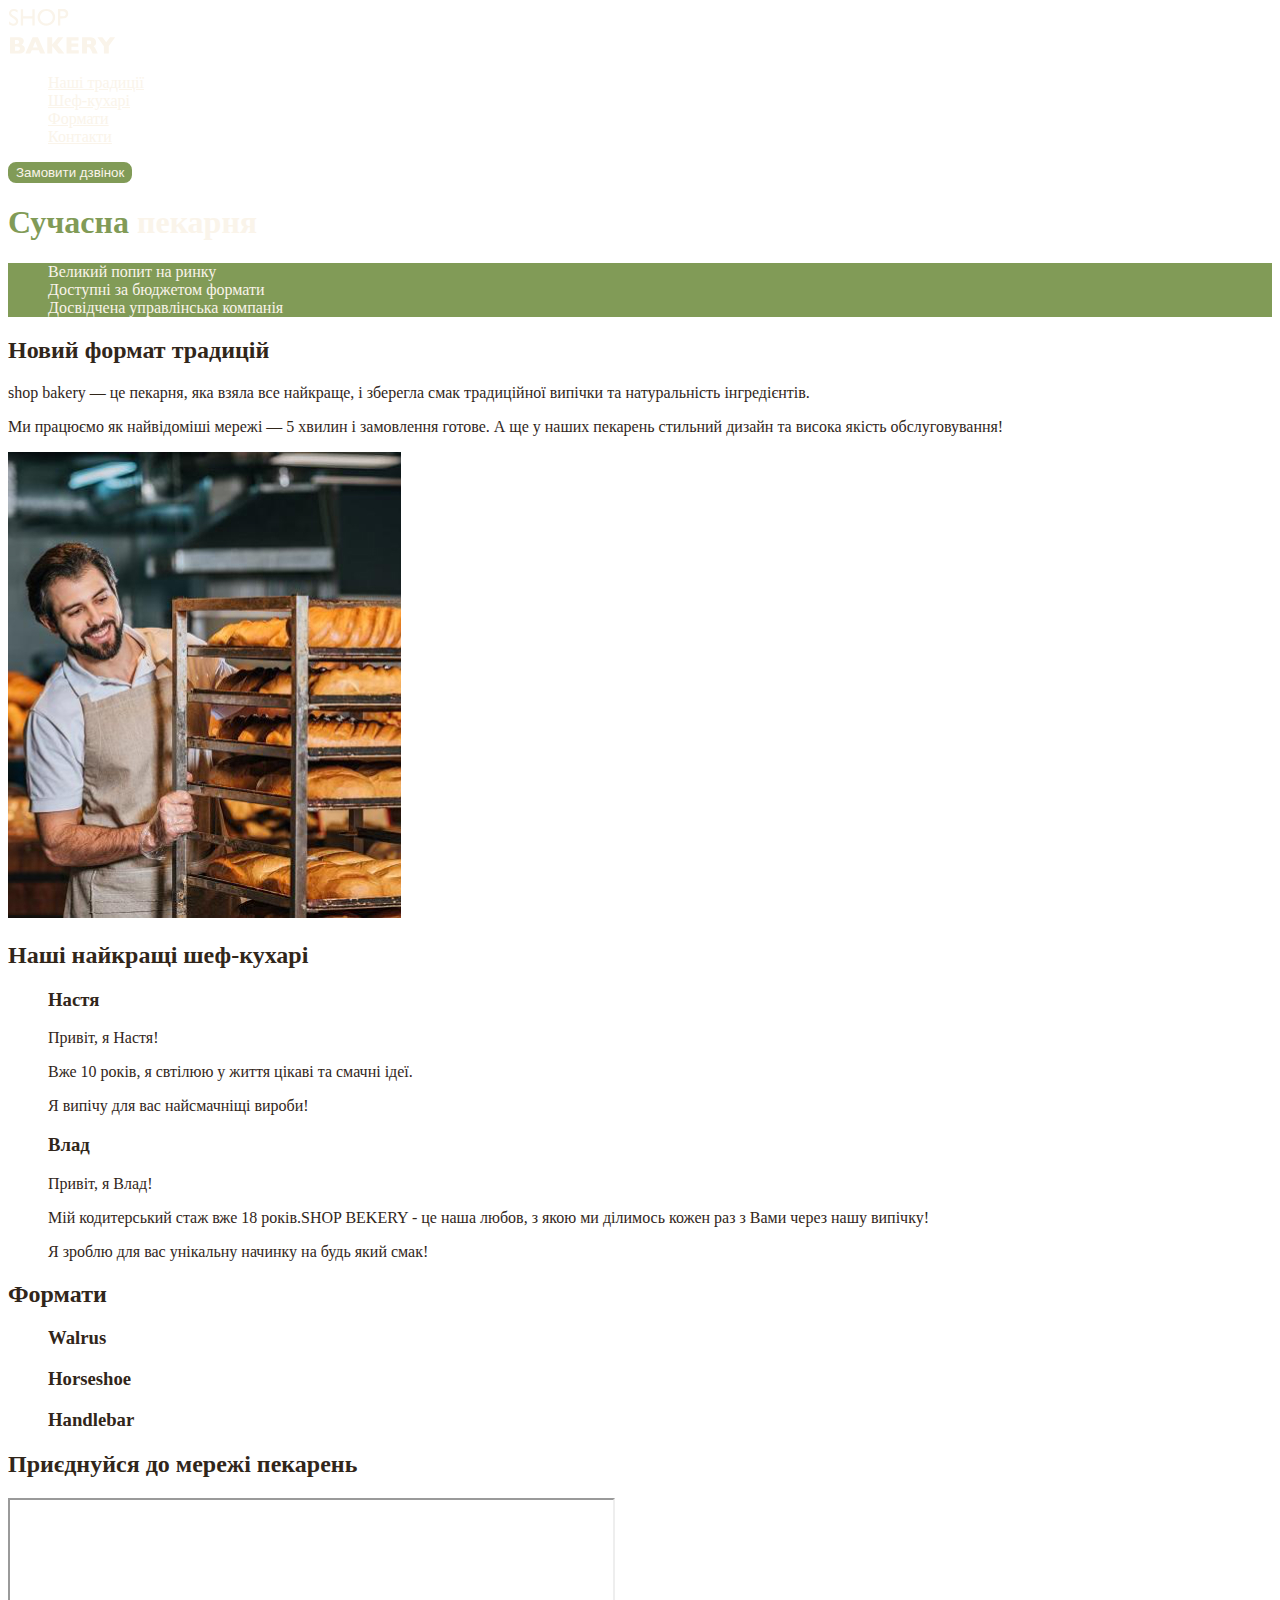
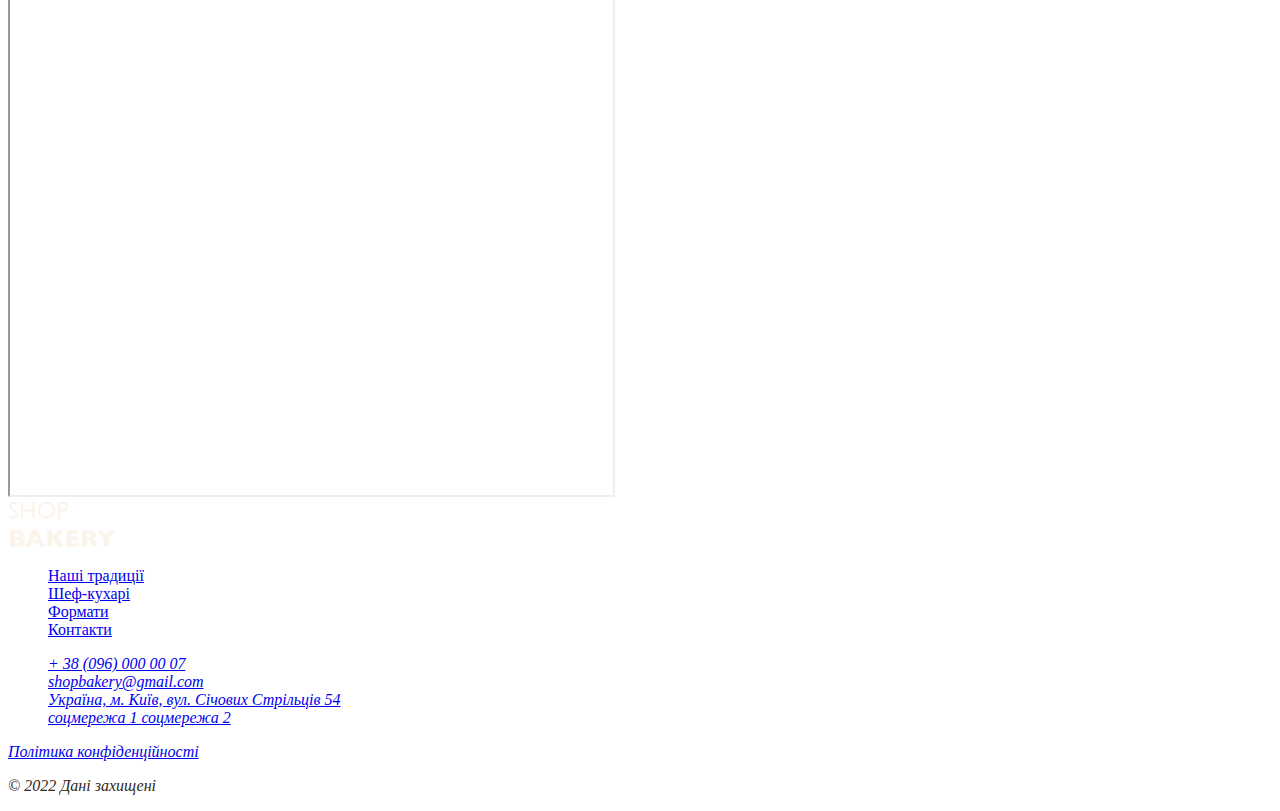
==== index.html @ 56dc8589 "Додано стилі" ====
<!DOCTYPE html>
<html lang="uk">
  <head>
    <meta charset="UTF-8" />
    <meta name="viewport" content="width=device-width, initial-scale=1.0" />
    <title>Сучасна пекарня</title>
    <link rel="stylesheet" href="./style.css" />
  </head>
  <body>
    <header>
      <nav>
        <a href="./index.html"
          ><img src="./Images/logo.svg" alt="Логотип сучасної пекарні"
        /></a>
        <ul>
          <li>
            <a class="header-link" href="#traditions-section">Наші традиції</a>
          </li>
          <li><a class="header-link" href="#chief-section">Шеф-кухарі</a></li>
          <li><a class="header-link" href="#formats-section">Формати</a></li>
          <li><a class="header-link" href="#contact-section">Контакти</a></li>
        </ul>
      </nav>
      <button class="button" type="button">Замовити дзвінок</button>
    </header>
    <main>
      <section>
        <h1 class="hero-title"><span class="accent">Сучасна</span> пекарня</h1>
      </section>
      <section id="traditions-section">
        <ul class="main_section2_ul1">
          <li>Великий попит на ринку</li>
          <li>Доступні за бюджетом формати</li>
          <li>Досвідчена управлінська компанія</li>
        </ul>
        <h2 class="section-title">Новий формат традицій</h2>
        <p>
          <span>shop bakery</span> — це пекарня, яка взяла все найкраще, і
          зберегла смак традиційної випічки та натуральність інгредієнтів.
        </p>
        <p>
          Ми працюємо як найвідоміші мережі —
          <span>5 хвилин і замовлення готове</span>. А ще у наших пекарень
          стильний дизайн та висока якість обслуговування!
        </p>
        <img src="./Images/man_2_page.jpg" alt="Людина з хлібом (2 сторінка)" />
      </section>
      <section id="chief-section">
        <h2 class="section-title">Наші найкращі шеф-кухарі</h2>
        <ul>
          <li>
            <article>
              <h3>Настя</h3>
              <p>Привіт, я Настя!</p>
              <p>Вже 10 років, я свтілюю у життя цікаві та смачні ідеї.</p>
              <p>Я випічу для вас найсмачніщі вироби!</p>
            </article>
          </li>
          <li>
            <article>
              <h3>Влад</h3>
              <p>Привіт, я Влад!</p>
              <p>
                Мій кодитерський стаж вже 18 років.SHOP BEKERY - це наша любов,
                з якою ми ділимось кожен раз з Вами через нашу випічку!
              </p>
              <p>Я зроблю для вас унікальну начинку на будь який смак!</p>
            </article>
          </li>
        </ul>
      </section>
      <section id="formats-section">
        <h2 class="section-title">Формати</h2>
        <ul>
          <li>
            <article>
              <h3 lang="en">Walrus</h3>
            </article>
          </li>
          <li>
            <article>
              <h3 lang="en">Horseshoe</h3>
            </article>
          </li>
          <li>
            <article>
              <h3 lang="en">Handlebar</h3>
            </article>
          </li>
        </ul>
      </section>
      <section id="contact-section">
        <h2 class="section-title">Приєднуйся до мережі пекарень</h2>
        <iframe
          src="https://www.google.com/maps/embed?pb=!1m14!1m8!1m3!1d2540.1638705550554!2d30.4886586!3d50.4566731!3m2!1i1024!2i768!4f13.1!3m3!1m2!1s0x40d4ce637bfe1717%3A0x5370c2254ad1b952!2z0LLRg9C70LjRhtGPINCh0ZbRh9C-0LLQuNGFINCh0YLRgNGW0LvRjNGG0ZbQsiwgNTQsINCa0LjRl9CyLCAwMjAwMA!5e0!3m2!1suk!2sua!4v1699729760116!5m2!1suk!2sua"
          width="603"
          height="595"
          allowfullscreen=""
          loading="lazy"
          referrerpolicy="no-referrer-when-downgrade"
        ></iframe>
      </section>
    </main>
    <footer>
      <nav>
        <a href="#"
          ><img src="./Images/logo.svg" alt="Логотип сучасної пекарні"
        /></a>
        <ul>
          <li><a href="#" target="_blank">Наші традиції</a></li>
          <li><a href="#">Шеф-кухарі</a></li>
          <li><a href="#">Формати</a></li>
          <li><a href="#">Контакти</a></li>
        </ul>
      </nav>
      <address>
        <ul>
          <li><a href="tel:+380960000007">+ 38 (096) 000 00 07</a></li>
          <li>
            <a href="mailto:shopbakery@gmail.com">shopbakery@gmail.com</a>
          </li>
          <li>
            <a href="https://maps.app.goo.gl/XWKxATDscpLZv7xD8" target="_blank"
              >Україна, м. Київ, вул. Січових Стрільців 54</a
            >
          </li>
          <li>
            <a href="#"
              >соцмережа 1
              <!--іконка соцмережі 1--></a
            >
            <a href="#"
              >соцмережа 2
              <!--іконка соцмережі --></a
            >
          </li>
        </ul>
        <a href="#" target="_blank">Політика конфіденційності</a>
        <p>&COPY; 2022 Дані захищені</p>
      </address>
    </footer>
  </body>
</html>
---- style.css ----
:root {
    --color-brand: #819B57;
    --color-primary-light: #FAF4EA;
    --color-primary-dark: #31261A;
}

body
{color: var(--color-primary-dark);
}

ul {list-style-type: none;}

.button{
    color: var(--color-primary-light);
 background-color: var(--color-brand);
 border: 2px solid var(--color-brand);
 border-radius: 8px;
 cursor: pointer;
}

.button:hover{
    color: #465929;
    background-color: transparent;
    border: 2px solid var(--color-brand)
}

.header-link{
    color: var(--color-primary-light);
}

.header-link:hover {
    color: var(--color-brand);
}

.hero-title {
    color: var(--color-primary-light);
}

.hero-title .accent {
    color: var(--color-brand);
}

.main_section2_ul1{
    color: var(--color-primary-light);
    background-color: var(--color-brand);
    }
.section-title {
    color: var(--color-primary-dark);
}












/*class="main-title"
.main-title {color: green;}

id="main-title"
#main-title {
    color: green;
}

[main-title] {
    color: green;
}*/
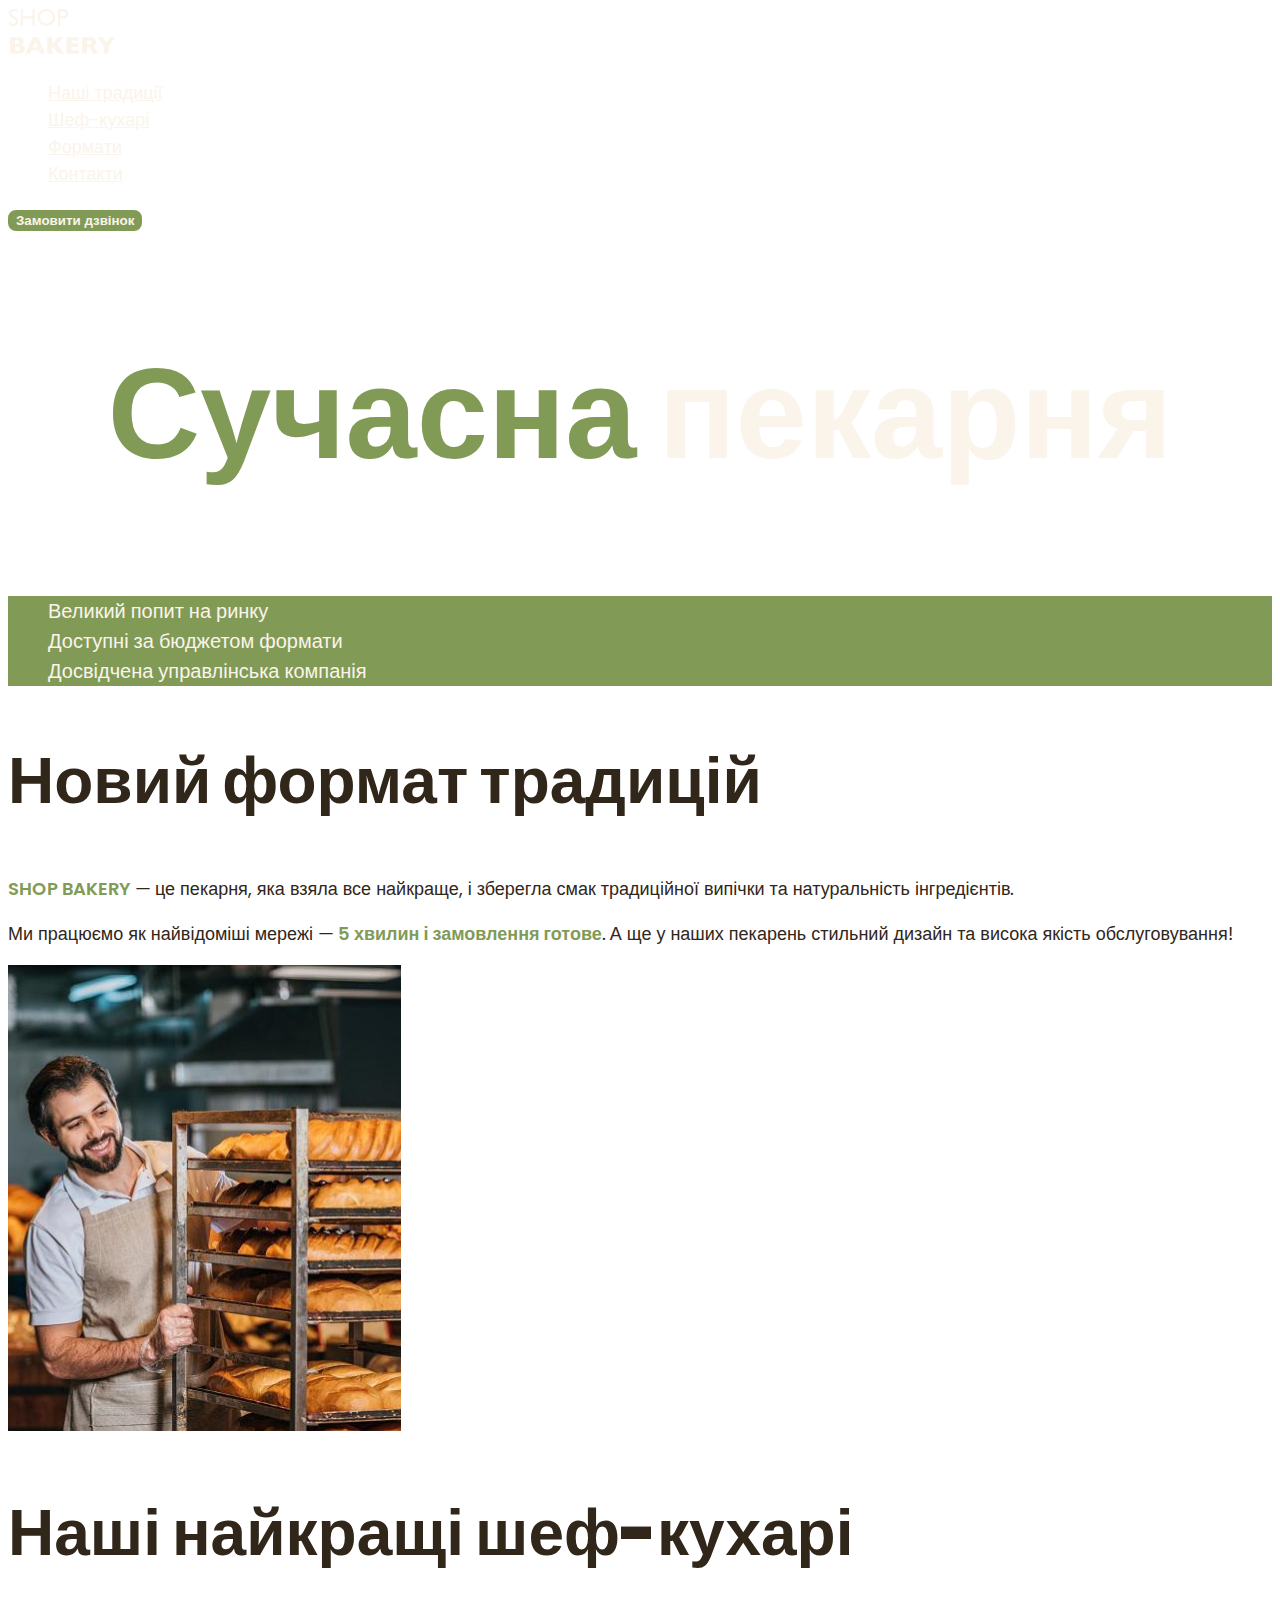
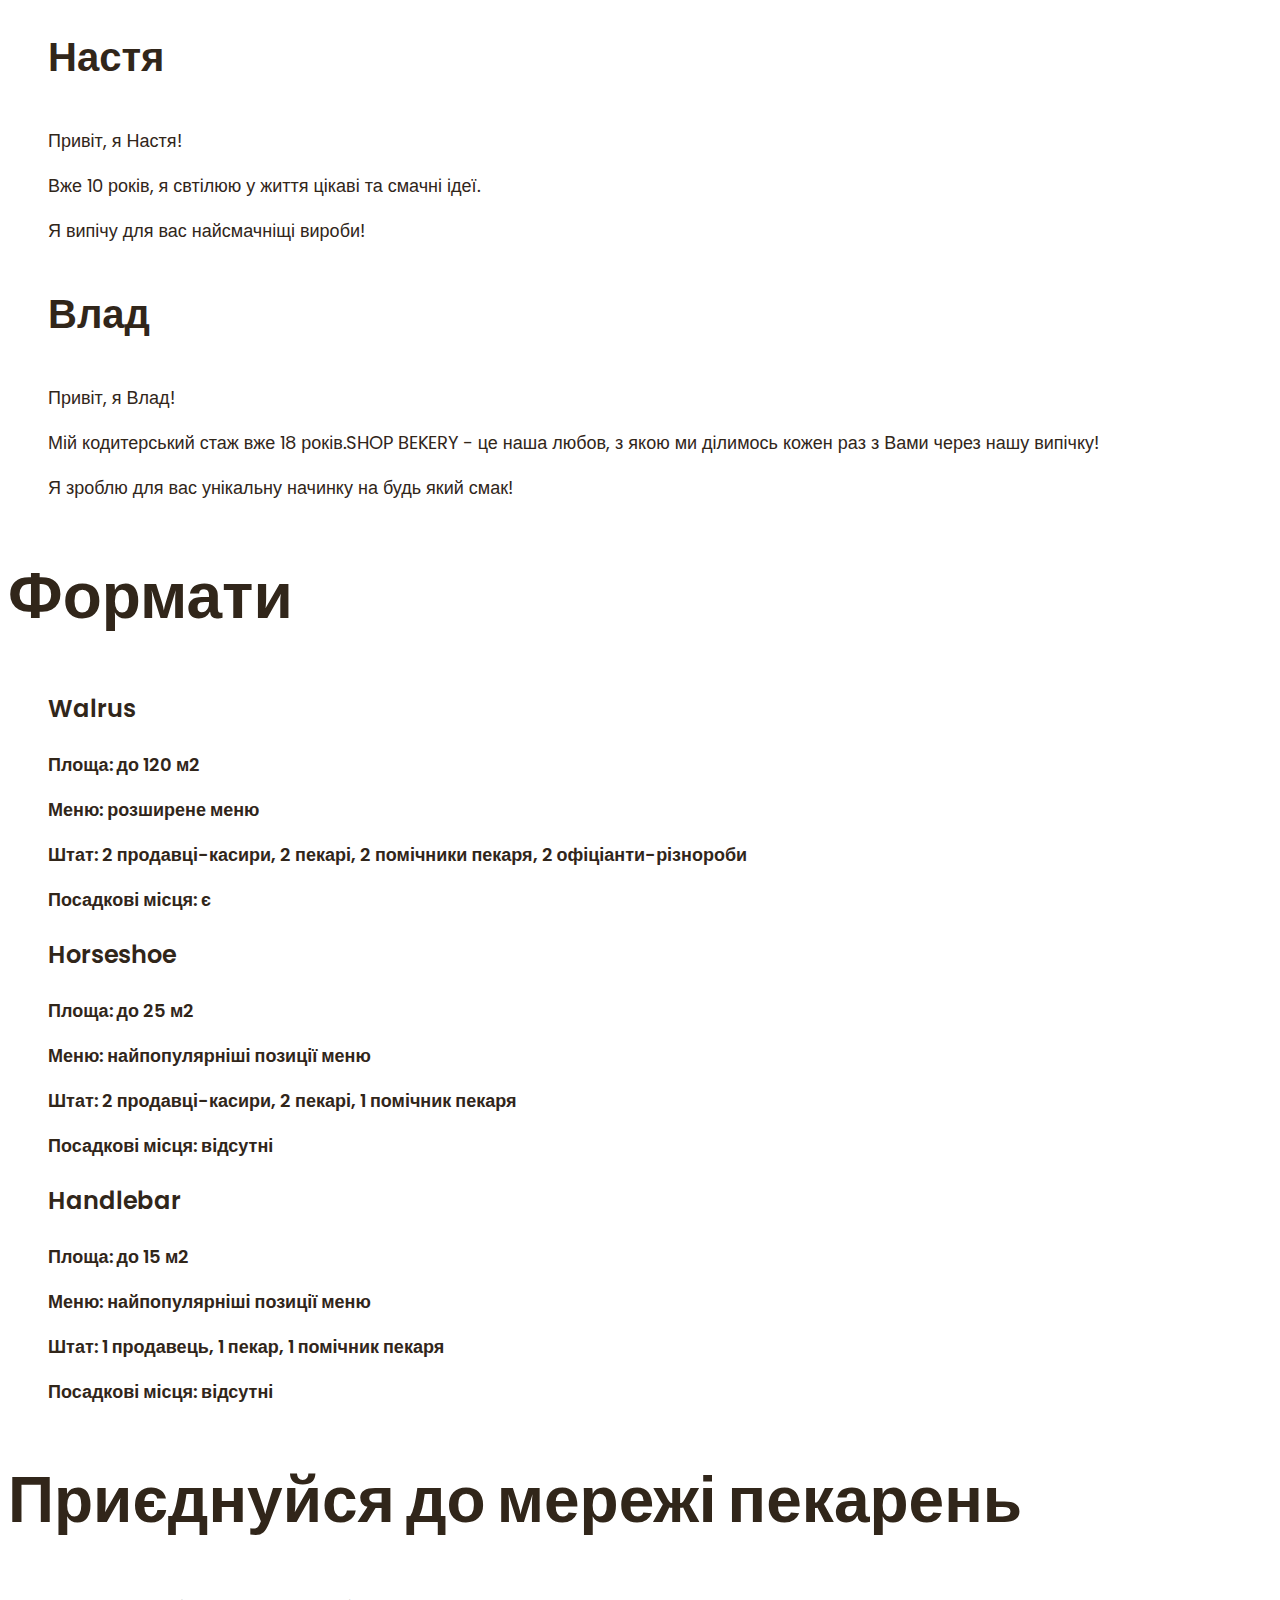
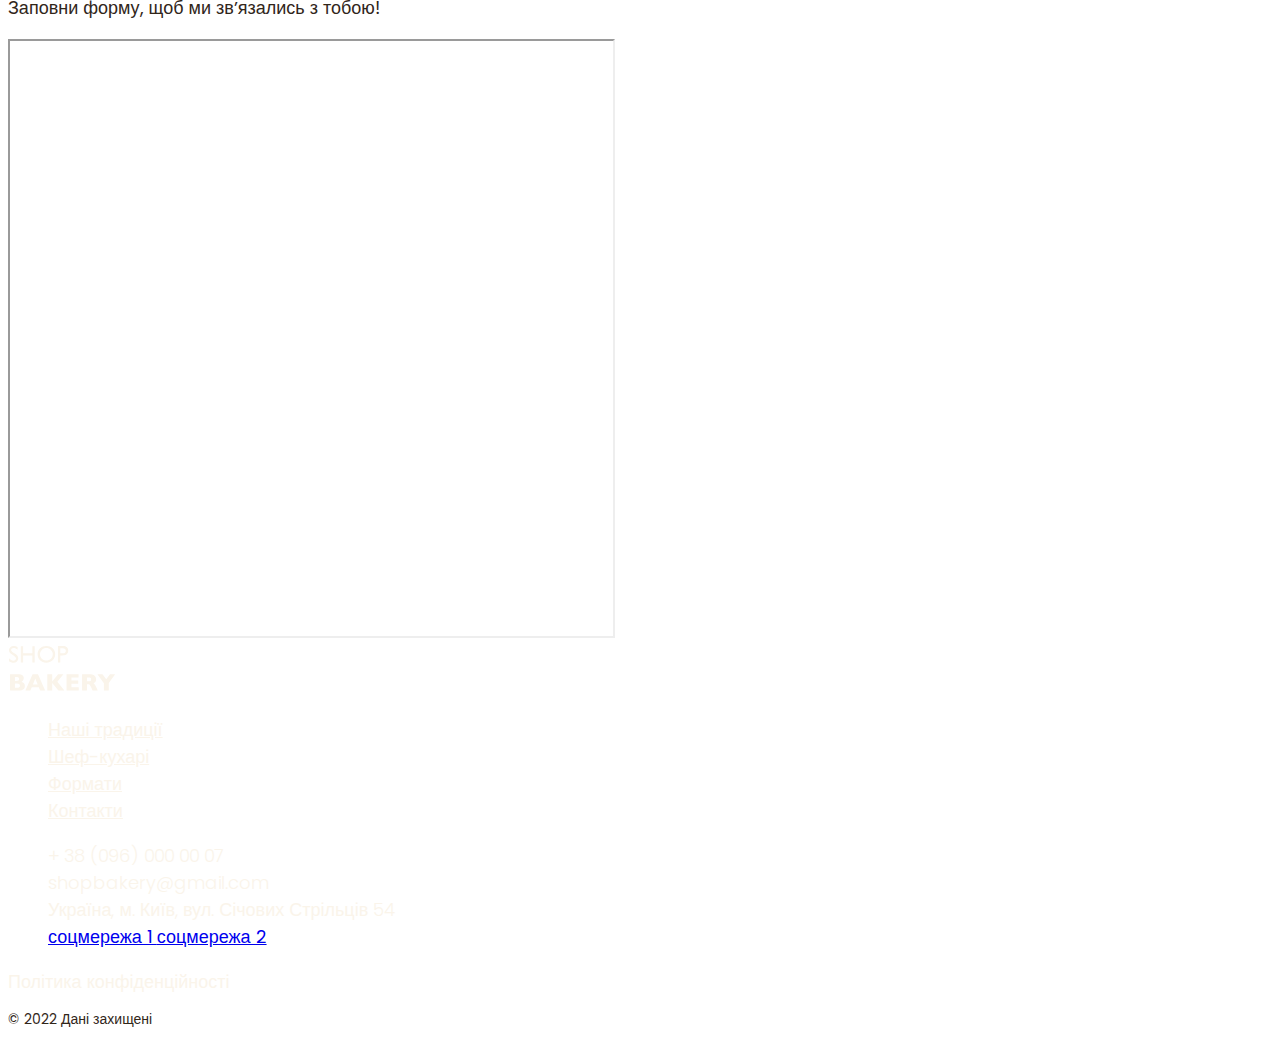
==== commit 9b320f08: "додано шрифти і оновлено стриль" ====
--- a/index.html
+++ b/index.html
@@ -4,6 +4,12 @@
     <meta charset="UTF-8" />
     <meta name="viewport" content="width=device-width, initial-scale=1.0" />
     <title>Сучасна пекарня</title>
+    <link rel="preconnect" href="https://fonts.googleapis.com" />
+    <link rel="preconnect" href="https://fonts.gstatic.com" crossorigin />
+    <link
+      href="https://fonts.googleapis.com/css2?family=Poppins:wght@300;400;600;900&display=swap"
+      rel="stylesheet"
+    />
     <link rel="stylesheet" href="./style.css" />
   </head>
   <body>
@@ -29,16 +35,19 @@
       </section>
       <section id="traditions-section">
         <ul class="main_section2_ul1">
-          <li>Великий попит на ринку</li>
-          <li>Доступні за бюджетом формати</li>
-          <li>Досвідчена управлінська компанія</li>
+          <li class="main_section2_ul1_li1">Великий попит на ринку</li>
+          <li class="main_section2_ul1_li1">Доступні за бюджетом формати</li>
+          <li class="main_section2_ul1_li1">
+            Досвідчена управлінська компанія
+          </li>
         </ul>
         <h2 class="section-title">Новий формат традицій</h2>
-        <p>
-          <span>shop bakery</span> — це пекарня, яка взяла все найкраще, і
-          зберегла смак традиційної випічки та натуральність інгредієнтів.
+        <p class="traditions-text">
+          <span class="shop_bakery">shop bakery</span> — це пекарня, яка взяла
+          все найкраще, і зберегла смак традиційної випічки та натуральність
+          інгредієнтів.
         </p>
-        <p>
+        <p class="traditions-text">
           Ми працюємо як найвідоміші мережі —
           <span>5 хвилин і замовлення готове</span>. А ще у наших пекарень
           стильний дизайн та висока якість обслуговування!
@@ -50,7 +59,7 @@
         <ul>
           <li>
             <article>
-              <h3>Настя</h3>
+              <h3 class="chief-title">Настя</h3>
               <p>Привіт, я Настя!</p>
               <p>Вже 10 років, я свтілюю у життя цікаві та смачні ідеї.</p>
               <p>Я випічу для вас найсмачніщі вироби!</p>
@@ -58,7 +67,7 @@
           </li>
           <li>
             <article>
-              <h3>Влад</h3>
+              <h3 class="chief-title">Влад</h3>
               <p>Привіт, я Влад!</p>
               <p>
                 Мій кодитерський стаж вже 18 років.SHOP BEKERY - це наша любов,
@@ -74,23 +83,45 @@
         <ul>
           <li>
             <article>
-              <h3 lang="en">Walrus</h3>
+              <h3 class="formats-title" lang="en">Walrus</h3>
+              <div class="formats-text">
+                <p>Площа: до 120 м2</p>
+                <p>Меню: розширене меню</p>
+                <p>
+                  Штат: 2 продавці-касири, 2 пекарі, 2 помічники пекаря, 2
+                  офіціанти-різнороби
+                </p>
+                <p>Посадкові місця: є</p>
+              </div>
             </article>
           </li>
           <li>
             <article>
-              <h3 lang="en">Horseshoe</h3>
+              <h3 class="formats-title" lang="en">Horseshoe</h3>
+              <div class="formats-text">
+                <p>Площа: до 25 м2</p>
+                <p>Меню: найпопулярніші позиції меню</p>
+                <p>Штат: 2 продавці-касири, 2 пекарі, 1 помічник пекаря</p>
+                <p>Посадкові місця: відсутні</p>
+              </div>
             </article>
           </li>
           <li>
             <article>
-              <h3 lang="en">Handlebar</h3>
+              <h3 class="formats-title" lang="en">Handlebar</h3>
+              <div class="formats-text">
+                <p>Площа: до 15 м2</p>
+                <p>Меню: найпопулярніші позиції меню</p>
+                <p>Штат: 1 продавець, 1 пекар, 1 помічник пекаря</p>
+                <p>Посадкові місця: відсутні</p>
+              </div>
             </article>
           </li>
         </ul>
       </section>
       <section id="contact-section">
         <h2 class="section-title">Приєднуйся до мережі пекарень</h2>
+        <p>Заповни форму, щоб ми звʼязались з тобою!</p>
         <iframe
           src="https://www.google.com/maps/embed?pb=!1m14!1m8!1m3!1d2540.1638705550554!2d30.4886586!3d50.4566731!3m2!1i1024!2i768!4f13.1!3m3!1m2!1s0x40d4ce637bfe1717%3A0x5370c2254ad1b952!2z0LLRg9C70LjRhtGPINCh0ZbRh9C-0LLQuNGFINCh0YLRgNGW0LvRjNGG0ZbQsiwgNTQsINCa0LjRl9CyLCAwMjAwMA!5e0!3m2!1suk!2sua!4v1699729760116!5m2!1suk!2sua"
           width="603"
@@ -107,20 +138,31 @@
           ><img src="./Images/logo.svg" alt="Логотип сучасної пекарні"
         /></a>
         <ul>
-          <li><a href="#" target="_blank">Наші традиції</a></li>
-          <li><a href="#">Шеф-кухарі</a></li>
-          <li><a href="#">Формати</a></li>
-          <li><a href="#">Контакти</a></li>
+          <li>
+            <a class="header-link" href="#" target="_blank">Наші традиції</a>
+          </li>
+          <li><a class="header-link" href="#">Шеф-кухарі</a></li>
+          <li><a class="header-link" href="#">Формати</a></li>
+          <li><a class="header-link" href="#">Контакти</a></li>
         </ul>
       </nav>
       <address>
         <ul>
-          <li><a href="tel:+380960000007">+ 38 (096) 000 00 07</a></li>
           <li>
-            <a href="mailto:shopbakery@gmail.com">shopbakery@gmail.com</a>
+            <a class="address-link" href="tel:+380960000007"
+              >+ 38 (096) 000 00 07</a
+            >
           </li>
           <li>
-            <a href="https://maps.app.goo.gl/XWKxATDscpLZv7xD8" target="_blank"
+            <a class="address-link" href="mailto:shopbakery@gmail.com"
+              >shopbakery@gmail.com</a
+            >
+          </li>
+          <li>
+            <a
+              class="address-link"
+              href="https://maps.app.goo.gl/XWKxATDscpLZv7xD8"
+              target="_blank"
               >Україна, м. Київ, вул. Січових Стрільців 54</a
             >
           </li>
@@ -135,8 +177,10 @@
             >
           </li>
         </ul>
-        <a href="#" target="_blank">Політика конфіденційності</a>
-        <p>&COPY; 2022 Дані захищені</p>
+        <a class="address-link" href="#" target="_blank"
+          >Політика конфіденційності</a
+        >
+        <p class="address-copyright">&COPY; 2022 Дані захищені</p>
       </address>
     </footer>
   </body>
--- a/style.css
+++ b/style.css
@@ -1,4 +1,5 @@
 :root {
+    --color-brand-dark: #465929;
     --color-brand: #819B57;
     --color-primary-light: #FAF4EA;
     --color-primary-dark: #31261A;
@@ -6,12 +7,21 @@
 
 body
 {color: var(--color-primary-dark);
+    font-family: 'Poppins', sans-serif;
+    font-size: 18px;
+    font-weight: 400;
+    line-height: 1.5;
+}
+
+address{
+    font-style: normal;
 }
 
 ul {list-style-type: none;}
 
 .button{
     color: var(--color-primary-light);
+    font-weight: 600;
  background-color: var(--color-brand);
  border: 2px solid var(--color-brand);
  border-radius: 8px;
@@ -26,14 +36,20 @@
 
 .header-link{
     color: var(--color-primary-light);
+    line-height: 1.5;
 }
 
 .header-link:hover {
     color: var(--color-brand);
+    font-weight: 600;
+    
 }
 
 .hero-title {
     color: var(--color-primary-light);
+    text-align: center;
+    font-size: 128px;
+    font-weight: 900;
 }
 
 .hero-title .accent {
@@ -44,16 +60,59 @@
     color: var(--color-primary-light);
     background-color: var(--color-brand);
     }
+
+.main_section2_ul1_li1{
+    font-size: 20px;
+    font-weight: 300;
+    }
+
 .section-title {
     color: var(--color-primary-dark);
+    font-weight: 900;
+    font-size: 64px;
+    line-height: 1.3;
 }
 
+.traditions-text span {
+    color: var(--color-brand);
+    font-weight: 600;
+}
 
+.shop_bakery{
+    text-transform: uppercase;
+}
 
+.chief-title {
+    font-size: 40px;
+    font-weight: 600;
+    }
 
+.formats-title {
+    font-size: 24px;
+    font-weight: 600;
+}
 
+.formats-text {
+    
+    font-weight: 600;
+}
 
+.address-link{
+    color: var(--color-primary-light);
+    font-style: 16px;
+    font-weight: 300;
+    text-decoration: none;
+}
 
+.address-link:hover {
+    color: var(--color-brand-dark);
+    font-style: 16px;
+    font-weight: 300;
+}
+
+.address-copyright{
+    font-size: 14px;
+}
 
 
 
